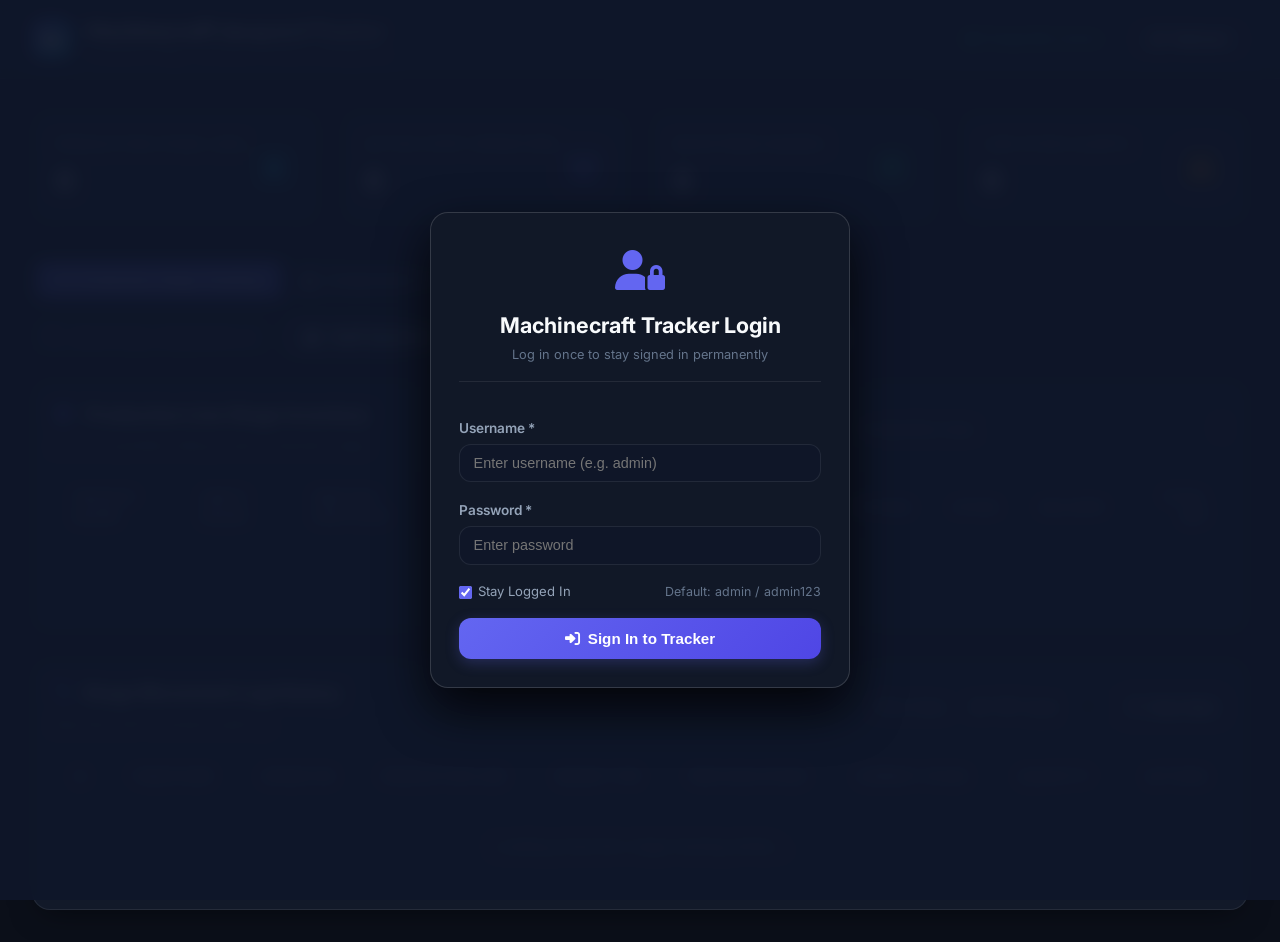
==== static/index.html @ 9a53a77b "feat: Add persistent 1-time JWT authentication system across dashboard and PWAs" ====
<!DOCTYPE html>
<html lang="en">
<head>
    <meta charset="UTF-8">
    <meta name="viewport" content="width=device-width, initial-scale=1.0">
    <title>Machinecraft Jacquard Production & Inventory Dashboard</title>
    <link rel="stylesheet" href="/static/styles.css">
    <link rel="stylesheet" href="https://cdnjs.cloudflare.com/ajax/libs/font-awesome/6.4.0/css/all.min.css">
</head>
<body>
    <div class="app-container">
        <!-- Header -->
        <header>
            <div class="header-content">
                <div class="brand">
                    <div class="brand-icon">
                        <i class="fa-solid fa-industry"></i>
                    </div>
                    <div>
                        <div class="brand-title">Machinecraft Jacquard Tracker</div>
                        <div style="font-size: 0.78rem; color: var(--text-dim);">Production Stage Tracking & Inventory Management</div>
                    </div>
                </div>


                <div class="header-actions">
                    <div class="status-indicator">
                        <span class="pulse-dot"></span>
                        <span>PostgreSQL Active</span>
                    </div>
                    <div id="user-profile-badge" style="display: none; align-items: center; gap: 0.5rem; font-size: 0.85rem; background: rgba(255,255,255,0.06); padding: 0.35rem 0.75rem; border-radius: 8px; border: 1px solid rgba(255,255,255,0.1);">
                        <i class="fa-solid fa-circle-user" style="color: var(--primary);"></i>
                        <span id="user-display-name">Admin</span>
                        <button class="btn btn-secondary" style="padding: 0.2rem 0.5rem; font-size: 0.75rem; margin-left: 0.25rem;" onclick="app.logout()">Logout</button>
                    </div>
                    <button class="btn btn-secondary" onclick="app.refreshData()">
                        <i class="fa-solid fa-rotate"></i> Refresh
                    </button>
                </div>
            </div>
        </header>

        <!-- Main Content -->
        <main>
            <!-- Stat Cards -->
            <div class="stats-grid">
                <div class="stat-card">
                    <div class="stat-info">
                        <div class="stat-label">Production Stage Logs</div>
                        <div class="stat-value" id="stat-total-logs">0</div>
                    </div>
                    <div class="stat-icon-wrapper icon-cyan">
                        <i class="fa-solid fa-clipboard-list"></i>
                    </div>
                </div>

                <div class="stat-card">
                    <div class="stat-info">
                        <div class="stat-label">Active Staff Operators</div>
                        <div class="stat-value" id="stat-active-staff">0</div>
                    </div>
                    <div class="stat-icon-wrapper icon-blue">
                        <i class="fa-solid fa-users"></i>
                    </div>
                </div>

                <div class="stat-card">
                    <div class="stat-info">
                        <div class="stat-label">Registered Boards</div>
                        <div class="stat-value" id="stat-total-boards">0</div>
                    </div>
                    <div class="stat-icon-wrapper icon-emerald">
                        <i class="fa-solid fa-microchip"></i>
                    </div>
                </div>

                <div class="stat-card">
                    <div class="stat-info">
                        <div class="stat-label">Low Stock Alerts</div>
                        <div class="stat-value" id="stat-low-stock">0</div>
                    </div>
                    <div class="stat-icon-wrapper icon-amber">
                        <i class="fa-solid fa-triangle-exclamation"></i>
                    </div>
                </div>
            </div>

            <!-- Controls & Action Bar -->
            <div class="controls-bar">
                <div class="tabs-container">
                    <button class="tab-btn active" id="tab-stage-logs" onclick="app.switchTab('stage-logs')">
                        <i class="fa-solid fa-list-check"></i> Production Stage Tracking
                    </button>
                    <button class="tab-btn" id="tab-inventory" onclick="app.switchTab('inventory')">
                        <i class="fa-solid fa-boxes-stacked"></i> Components Inventory
                    </button>
                    <button class="tab-btn" id="tab-testing" onclick="app.switchTab('testing')">
                        <i class="fa-solid fa-vial-circle-check"></i> Testing Tracking
                    </button>
                </div>

                <div class="actions-container">
                    <div class="search-box">
                        <i class="fa-solid fa-magnifying-glass search-icon"></i>
                        <input type="text" id="search-input" placeholder="Search logs, components, or test reports..." oninput="app.handleSearch()">
                    </div>

                    <!-- Stage Tracking Actions -->
                    <div id="stage-actions" style="display: flex; gap: 0.5rem; align-items: center;">
                        <button class="btn btn-secondary" onclick="app.openModal('manage-operators-modal')">
                            <i class="fa-solid fa-user-plus"></i> Staff Operators
                        </button>

                        <button class="btn btn-secondary" onclick="app.openModal('manage-boards-modal')">
                            <i class="fa-solid fa-plus"></i> Board Products
                        </button>

                        <button class="btn btn-primary" onclick="app.openStageLogModal()">
                            <i class="fa-solid fa-play"></i> Log Stage Movement
                        </button>
                    </div>

                    <!-- Components Inventory Actions -->
                    <div id="inventory-actions" style="display: none; gap: 0.5rem; align-items: center;">
                        <button class="btn btn-primary" onclick="app.openAddComponentModal()">
                            <i class="fa-solid fa-plus"></i> Add Component
                        </button>
                    </div>

                    <!-- Testing Tracking Actions -->
                    <div id="testing-actions" style="display: none; gap: 0.5rem; align-items: center;">
                        <button class="btn btn-secondary" onclick="app.openPhysicalBoardModal()">
                            <i class="fa-solid fa-barcode"></i> Register Serial No.
                        </button>

                        <button class="btn btn-primary" onclick="app.openTestReportModal()">
                            <i class="fa-solid fa-file-signature"></i> Log Test Report
                        </button>
                    </div>
                </div>


            </div>

            <!-- View 1: Production Stage Tracking Table -->
            <section id="stage-logs-view" class="view-section active">

                <!-- Stage Inventory Matrix Card -->
                <div class="table-card" style="margin-bottom: 1.5rem; padding: 1.25rem;">
                    <div style="display: flex; justify-content: space-between; align-items: center; flex-wrap: wrap; gap: 1rem; margin-bottom: 1rem;">
                        <div>
                            <h3 style="font-family: var(--font-head); font-size: 1.15rem; font-weight: 700; color: #fff; margin-bottom: 0.25rem;">
                                <i class="fa-solid fa-layer-group" style="color: var(--primary); margin-right: 0.5rem;"></i> Production Line Stage Inventory
                            </h3>
                            <span style="font-size: 0.82rem; color: var(--text-dim);">Live unit quantities sitting at each production stage</span>
                        </div>

                        <div style="display: flex; align-items: center; gap: 0.75rem;">
                            <label for="filter_matrix_line" style="font-size: 0.88rem; font-weight: 600; color: var(--text-muted); white-space: nowrap;">Production Line:</label>
                            <select id="filter_matrix_line" class="form-control" style="min-width: 240px; padding: 0.45rem 0.85rem;" onchange="app.loadStageMatrix()">
                                <!-- Populated dynamically -->
                            </select>
                        </div>
                    </div>

                    <div class="table-wrapper" style="max-height: 400px; overflow-x: auto;">
                        <table>
                            <thead>
                                <tr id="stage-matrix-thead-row">
                                    <th>Product Board</th>
                                    <th>Empty Board</th>
                                    <th>SMD Pick and Place</th>
                                    <th>Con. Pin Soldering</th>
                                    <th>Con. Dip Soldering</th>
                                    <th>Cleaning</th>
                                    <th>Testing</th>
                                    <th>Stock</th>
                                    <th>Delivery</th>
                                    <th style="text-align: right;">Total WIP</th>
                                </tr>
                            </thead>
                            <tbody id="stage-matrix-tbody">
                                <tr><td colspan="10" style="text-align: center; padding: 1.5rem; color: var(--text-muted);">Loading stage inventory...</td></tr>
                            </tbody>
                        </table>
                    </div>
                </div>

                <div class="table-card" style="padding: 1.25rem;">
                    <div style="display: flex; justify-content: space-between; align-items: center; flex-wrap: wrap; gap: 1rem; margin-bottom: 1rem;">
                        <div>
                            <h3 style="font-family: var(--font-head); font-size: 1.15rem; font-weight: 700; color: #fff; margin-bottom: 0.25rem;">
                                <i class="fa-solid fa-clock-rotate-left" style="color: var(--primary); margin-right: 0.5rem;"></i> Stage Movement Log History
                            </h3>
                            <span style="font-size: 0.82rem; color: var(--text-dim);">Real-time shift movement audit log</span>
                        </div>

                        <!-- Date Filter Selection Controls -->
                        <div style="display: flex; align-items: center; gap: 0.5rem; flex-wrap: wrap;">
                            <label for="filter_log_date" style="font-size: 0.88rem; font-weight: 600; color: var(--text-muted); white-space: nowrap;">Filter Date:</label>
                            <input type="date" id="filter_log_date" class="form-control" style="padding: 0.4rem 0.75rem; width: auto;" onchange="app.handleDateFilterChange()">
                            <button class="btn btn-secondary" style="padding: 0.4rem 0.75rem; font-size: 0.82rem;" onclick="app.clearDateFilter()">
                                <i class="fa-solid fa-xmark"></i> Clear Date
                            </button>
                        </div>
                    </div>

                    <div class="table-wrapper">
                        <table>
                            <thead>
                                <tr>
                                    <th>ID</th>
                                    <th>Timestamp</th>
                                    <th>Operator</th>
                                    <th>Production Line</th>
                                    <th>Board Type</th>
                                    <th>Previous Stage</th>
                                    <th>Current Stage</th>
                                    <th>Quantity</th>
                                    <th style="text-align: right;">Actions</th>
                                </tr>
                            </thead>
                            <tbody id="stage-logs-tbody">
                                <tr>
                                    <td colspan="9" style="text-align: center; color: var(--text-muted); padding: 2rem;">
                                        Loading production stage tracking entries...
                                    </td>
                                </tr>
                            </tbody>
                        </table>
                    </div>
                </div>

            </section>


            <!-- View 2: Inventory Grid -->
            <section id="inventory-view" class="view-section">
                <div class="table-card">
                    <div class="table-wrapper">
                        <table>
                            <thead>
                                <tr>
                                    <th>Part Number</th>
                                    <th>Type</th>
                                    <th>Footprint</th>
                                    <th>Current Stock</th>
                                    <th>Min Threshold</th>
                                    <th>Status</th>
                                    <th>Comments</th>
                                    <th style="text-align: right;">Actions</th>
                                </tr>
                            </thead>
                            <tbody id="inventory-tbody">
                                <tr>
                                    <td colspan="8" style="text-align: center; color: var(--text-muted); padding: 2rem;">
                                        Loading component inventory...
                                    </td>
                                </tr>
                            </tbody>
                        </table>
                    </div>
                </div>
            </section>

            <!-- View 3: Testing Tracking -->
            <section id="testing-view" class="view-section">
                <!-- Physical Boards Serial Summary Card -->
                <div class="table-card" style="margin-bottom: 1.5rem; padding: 1.25rem;">
                    <div style="display: flex; justify-content: space-between; align-items: center; flex-wrap: wrap; gap: 1rem; margin-bottom: 1rem;">
                        <div>
                            <h3 style="font-family: var(--font-head); font-size: 1.15rem; font-weight: 700; color: #fff; margin-bottom: 0.25rem;">
                                <i class="fa-solid fa-microchip" style="color: var(--primary); margin-right: 0.5rem;"></i> Physical Board Serials
                            </h3>
                            <span style="font-size: 0.82rem; color: var(--text-dim);">Individual board units registered for testing</span>
                        </div>

                        <div style="display: flex; align-items: center; gap: 0.75rem;">
                            <label for="filter_board_status" style="font-size: 0.88rem; font-weight: 600; color: var(--text-muted); white-space: nowrap;">Status Filter:</label>
                            <select id="filter_board_status" class="form-control" style="min-width: 180px; padding: 0.45rem 0.85rem;" onchange="app.renderPhysicalBoards()">
                                <option value="">All Statuses</option>
                                <option value="IN_TESTING">IN_TESTING</option>
                                <option value="PASSED">PASSED</option>
                                <option value="REJECTED">REJECTED</option>
                            </select>
                        </div>
                    </div>

                    <div class="table-wrapper" style="max-height: 220px; overflow-y: auto;">
                        <table>
                            <thead>
                                <tr>
                                    <th>Serial Number</th>
                                    <th>Product Board Model</th>
                                    <th>Registration Date</th>
                                    <th>Current Status</th>
                                </tr>
                            </thead>
                            <tbody id="physical-boards-tbody">
                                <tr><td colspan="4" style="text-align: center; color: var(--text-muted); padding: 1.5rem;">Loading registered physical boards...</td></tr>
                            </tbody>
                        </table>
                    </div>
                </div>

                <!-- Unified Test Reports Table Card -->
                <div class="table-card" style="padding: 1.25rem;">
                    <div style="display: flex; justify-content: space-between; align-items: center; flex-wrap: wrap; gap: 1rem; margin-bottom: 1rem;">
                        <div>
                            <h3 style="font-family: var(--font-head); font-size: 1.15rem; font-weight: 700; color: #fff; margin-bottom: 0.25rem;">
                                <i class="fa-solid fa-file-waveform" style="color: var(--primary); margin-right: 0.5rem;"></i> Unified Test Reports Log
                            </h3>
                            <span style="font-size: 0.82rem; color: var(--text-dim);">Comprehensive QA reports with JSON test measurements</span>
                        </div>

                        <!-- Test Report Filter Controls -->
                        <div style="display: flex; align-items: center; gap: 0.5rem; flex-wrap: wrap;">
                            <label for="filter_test_type" style="font-size: 0.88rem; font-weight: 600; color: var(--text-muted); white-space: nowrap;">Test Type:</label>
                            <select id="filter_test_type" class="form-control" style="padding: 0.4rem 0.75rem; width: auto;" onchange="app.handleTestReportFilterChange()">
                                <option value="">All Test Types</option>
                                <option value="8_HOURS_ON_OFF">8 Hours On/Off Test</option>
                                <option value="SECO_BOARD_QA">Seco Board QA</option>
                                <option value="DISPLAY_UNIT_QA">Display Unit QA</option>
                            </select>

                            <label for="filter_test_status" style="font-size: 0.88rem; font-weight: 600; color: var(--text-muted); white-space: nowrap;">Outcome:</label>
                            <select id="filter_test_status" class="form-control" style="padding: 0.4rem 0.75rem; width: auto;" onchange="app.handleTestReportFilterChange()">
                                <option value="">All Outcomes</option>
                                <option value="PASS">PASS</option>
                                <option value="FAIL">FAIL</option>
                            </select>

                            <label for="filter_test_date" style="font-size: 0.88rem; font-weight: 600; color: var(--text-muted); white-space: nowrap;">Date:</label>
                            <input type="date" id="filter_test_date" class="form-control" style="padding: 0.4rem 0.75rem; width: auto;" onchange="app.handleTestReportFilterChange()">
                            
                            <button class="btn btn-secondary" style="padding: 0.4rem 0.75rem; font-size: 0.82rem;" onclick="app.clearTestReportFilters()">
                                <i class="fa-solid fa-xmark"></i> Clear
                            </button>
                        </div>
                    </div>

                    <div class="table-wrapper">
                        <table>
                            <thead>
                                <tr>
                                    <th>Report ID</th>
                                    <th>Serial Number</th>
                                    <th>Product Board</th>
                                    <th>Test Type</th>
                                    <th>Operator</th>
                                    <th>Timestamp</th>
                                    <th>Outcome</th>
                                    <th>Test Data Metrics</th>
                                    <th>Remarks</th>
                                    <th style="text-align: right;">Actions</th>
                                </tr>
                            </thead>
                            <tbody id="test-reports-tbody">
                                <tr>
                                    <td colspan="10" style="text-align: center; color: var(--text-muted); padding: 2rem;">
                                        Loading test reports...
                                    </td>
                                </tr>
                            </tbody>
                        </table>
                    </div>
                </div>
            </section>

        </main>
    </div>

    <!-- Modal 1: Log Stage Movement -->
    <div class="modal-overlay" id="stage-log-modal">
        <div class="modal">
            <div class="modal-header">
                <div class="modal-title">Log Production Stage Movement</div>
                <button class="close-btn" onclick="app.closeModal('stage-log-modal')">&times;</button>
            </div>
            <form id="stage-log-form" onsubmit="app.submitStageLog(event)">
                <div class="form-group">
                    <label class="form-label" for="log_operator_id">Operator Staff *</label>
                    <select id="log_operator_id" class="form-control" required>
                        <!-- Populated dynamically -->
                    </select>
                </div>

                <div class="form-row">
                    <div class="form-group">
                        <label class="form-label" for="log_production_line">Production Line Category *</label>
                        <select id="log_production_line" class="form-control" required onchange="app.onProductionLineChange()">
                            <!-- Populated dynamically based on registered boards -->
                        </select>
                    </div>

                    <div class="form-group">
                        <label class="form-label" for="log_board_type_id">Product Board *</label>
                        <select id="log_board_type_id" class="form-control" required>
                            <!-- Filtered dynamically by production line -->
                        </select>
                    </div>
                </div>


                <div class="form-row">
                    <div class="form-group">
                        <label class="form-label" for="log_previous_stage">Previous Stage *</label>
                        <select id="log_previous_stage" class="form-control" required>
                            <option value="Start">Start</option>
                            <option value="Empty Board">Empty Board</option>
                            <option value="SMD Pick and Place">SMD Pick and Place</option>
                            <option value="Con. Pin Soldering">Con. Pin Soldering</option>
                            <option value="Con. Dip Soldering">Con. Dip Soldering</option>
                            <option value="Cleaning">Cleaning</option>
                            <option value="Testing">Testing</option>
                            <option value="Stock">Stock</option>
                            <option value="Delivery">Delivery</option>
                        </select>
                    </div>
                    <div class="form-group">
                        <label class="form-label" for="log_current_stage">Current Stage *</label>
                        <select id="log_current_stage" class="form-control" required>
                            <option value="Start">Start</option>
                            <option value="Empty Board">Empty Board</option>
                            <option value="SMD Pick and Place" selected>SMD Pick and Place</option>
                            <option value="Con. Pin Soldering">Con. Pin Soldering</option>
                            <option value="Con. Dip Soldering">Con. Dip Soldering</option>
                            <option value="Cleaning">Cleaning</option>
                            <option value="Testing">Testing</option>
                            <option value="Stock">Stock</option>
                            <option value="Delivery">Delivery</option>
                        </select>
                    </div>
                </div>



                <div class="form-group">
                    <label class="form-label" for="log_quantity">Quantity Produced / Shift *</label>
                    <input type="number" id="log_quantity" class="form-control" min="1" value="100" required>
                </div>

                <div style="display: flex; justify-content: flex-end; gap: 0.75rem; margin-top: 1.5rem;">
                    <button type="button" class="btn btn-secondary" onclick="app.closeModal('stage-log-modal')">Cancel</button>
                    <button type="submit" class="btn btn-primary"><i class="fa-solid fa-play"></i> Log Stage Movement</button>
                </div>
            </form>
        </div>
    </div>

    <!-- Modal 2: Manage Staff Operators -->
    <div class="modal-overlay" id="manage-operators-modal">
        <div class="modal">
            <div class="modal-header">
                <div class="modal-title">Staff Operators List</div>
                <button class="close-btn" onclick="app.closeModal('manage-operators-modal')">&times;</button>
            </div>
            <form onsubmit="app.addOperator(event)" style="margin-bottom: 1.25rem;">
                <div class="form-row">
                    <input type="text" id="new_operator_name" class="form-control" placeholder="New operator name e.g. DilliBabu" required>
                    <button type="submit" class="btn btn-primary"><i class="fa-solid fa-plus"></i> Add Staff</button>
                </div>
            </form>
            <div class="table-wrapper" style="max-height: 250px; overflow-y: auto;">
                <table>
                    <thead>
                        <tr><th>Name</th><th>Email</th><th>Status</th></tr>
                    </thead>
                    <tbody id="operators-list-tbody"></tbody>
                </table>
            </div>
        </div>
    </div>

    <!-- Modal 3: Manage Boards -->
    <div class="modal-overlay" id="manage-boards-modal">
        <div class="modal">
            <div class="modal-header">
                <div class="modal-title">Product Boards List</div>
                <button class="close-btn" onclick="app.closeModal('manage-boards-modal')">&times;</button>
            </div>
            <form onsubmit="app.addBoard(event)" style="margin-bottom: 1.25rem;">
                <div class="form-row">
                    <input type="text" id="new_board_name" class="form-control" placeholder="Board name e.g. MNT CLCard Even 🟢" required>
                    <input type="text" id="new_board_category" class="form-control" placeholder="Line Category e.g. 35">
                    <button type="submit" class="btn btn-primary"><i class="fa-solid fa-plus"></i> Add Board</button>
                </div>
            </form>
            <div class="table-wrapper" style="max-height: 250px; overflow-y: auto;">
                <table>
                    <thead>
                        <tr><th>Board Name</th><th>Line Category</th></tr>
                    </thead>
                    <tbody id="boards-list-tbody"></tbody>
                </table>
            </div>
        </div>
    </div>

    <!-- Modal 4: Add Component -->
    <div class="modal-overlay" id="add-component-modal">
        <div class="modal">
            <div class="modal-header">
                <div class="modal-title" id="modal-component-title">Add New Component</div>
                <button class="close-btn" onclick="app.closeModal('add-component-modal')">&times;</button>
            </div>
            <form id="component-form" onsubmit="app.saveComponent(event)">
                <div class="form-group">
                    <label class="form-label" for="part_number">Part Number *</label>
                    <input type="text" id="part_number" class="form-control" required placeholder="e.g. RES-10K-0805">
                </div>

                <div class="form-row">
                    <div class="form-group">
                        <label class="form-label" for="type">Type</label>
                        <input type="text" id="type" class="form-control" placeholder="e.g. Resistor, IC">
                    </div>
                    <div class="form-group">
                        <label class="form-label" for="footprint">Footprint</label>
                        <input type="text" id="footprint" class="form-control" placeholder="e.g. 0805, QFN32">
                    </div>
                </div>

                <div class="form-row">
                    <div class="form-group">
                        <label class="form-label" for="current_stock">Initial Stock *</label>
                        <input type="number" id="current_stock" class="form-control" min="0" value="0" required>
                    </div>
                    <div class="form-group">
                        <label class="form-label" for="minimum_threshold">Minimum Threshold *</label>
                        <input type="number" id="minimum_threshold" class="form-control" min="0" value="10" required>
                    </div>
                </div>

                <div class="form-group">
                    <label class="form-label" for="comments">Comments</label>
                    <textarea id="comments" class="form-control" rows="3" placeholder="Optional notes"></textarea>
                </div>

                <div style="display: flex; justify-content: flex-end; gap: 0.75rem; margin-top: 1.5rem;">
                    <button type="button" class="btn btn-secondary" onclick="app.closeModal('add-component-modal')">Cancel</button>
                    <button type="submit" class="btn btn-primary">Save Component</button>
                </div>
            </form>
        </div>
    </div>

    <!-- Modal 5: Register Physical Board -->
    <div class="modal-overlay" id="physical-board-modal">
        <div class="modal">
            <div class="modal-header">
                <div class="modal-title">Register Physical Board Serial</div>
                <button class="close-btn" onclick="app.closeModal('physical-board-modal')">&times;</button>
            </div>
            <form id="physical-board-form" onsubmit="app.submitPhysicalBoard(event)">
                <div class="form-group">
                    <label class="form-label" for="phys_serial_number">Board Serial Number *</label>
                    <input type="text" id="phys_serial_number" class="form-control" required placeholder="e.g. SN-JAC-2026-001">
                </div>

                <div class="form-group">
                    <label class="form-label" for="phys_product_id">Product Board Model *</label>
                    <select id="phys_product_id" class="form-control" required>
                        <!-- Populated dynamically -->
                    </select>
                </div>

                <div class="form-group">
                    <label class="form-label" for="phys_current_status">Initial Status *</label>
                    <select id="phys_current_status" class="form-control" required>
                        <option value="IN_TESTING" selected>IN_TESTING</option>
                        <option value="PASSED">PASSED</option>
                        <option value="REJECTED">REJECTED</option>
                    </select>
                </div>

                <div style="display: flex; justify-content: flex-end; gap: 0.75rem; margin-top: 1.5rem;">
                    <button type="button" class="btn btn-secondary" onclick="app.closeModal('physical-board-modal')">Cancel</button>
                    <button type="submit" class="btn btn-primary"><i class="fa-solid fa-plus"></i> Register Serial</button>
                </div>
            </form>
        </div>
    </div>

    <!-- Modal 6: Log Test Report -->
    <div class="modal-overlay" id="test-report-modal">
        <div class="modal" style="max-width: 650px;">
            <div class="modal-header">
                <div class="modal-title">Log Test Report (JSON Metrics)</div>
                <button class="close-btn" onclick="app.closeModal('test-report-modal')">&times;</button>
            </div>
            <form id="test-report-form" onsubmit="app.submitTestReport(event)">
                <div class="form-row">
                    <div class="form-group">
                        <label class="form-label" for="report_production_line">Production Line *</label>
                        <select id="report_production_line" class="form-control" required onchange="app.onReportProductionLineChange()">
                            <!-- Populated dynamically -->
                        </select>
                    </div>

                    <div class="form-group">
                        <label class="form-label" for="report_product_id">Product Board Model *</label>
                        <select id="report_product_id" class="form-control" required>
                            <!-- Populated dynamically based on production line -->
                        </select>
                    </div>
                </div>

                <div class="form-row">
                    <div class="form-group">
                        <label class="form-label" for="report_board_serial">Board Serial Number *</label>
                        <input type="text" id="report_board_serial" class="form-control" required placeholder="e.g. SN-JAC-2026-002">
                    </div>

                    <div class="form-group">
                        <label class="form-label" for="report_operator_id">Operator Staff *</label>
                        <select id="report_operator_id" class="form-control" required>
                            <!-- Populated dynamically -->
                        </select>
                    </div>
                </div>


                <div class="form-row">
                    <div class="form-group">
                        <label class="form-label" for="report_test_type">Test Type *</label>
                        <select id="report_test_type" class="form-control" required onchange="app.onTestTypeTemplateChange()">
                            <option value="8_HOURS_ON_OFF">8 Hours On/Off Test</option>
                            <option value="SECO_BOARD_QA">Seco Board QA Test</option>
                            <option value="DISPLAY_UNIT_QA">Display Unit QA Test</option>
                            <option value="CUSTOM_QA">Custom QA Test</option>
                        </select>
                    </div>

                    <div class="form-group">
                        <label class="form-label" for="report_overall_status">Overall Outcome *</label>
                        <select id="report_overall_status" class="form-control" required>
                            <option value="PASS" selected>PASS 🟢</option>
                            <option value="FAIL">FAIL 🔴</option>
                        </select>
                    </div>
                </div>

                <div class="form-group">
                    <div style="display: flex; justify-content: space-between; align-items: center; margin-bottom: 0.35rem;">
                        <label class="form-label" for="report_test_data" style="margin-bottom: 0;">Test Data Metrics (JSON Format) *</label>
                        <button type="button" class="btn btn-secondary" style="padding: 0.2rem 0.5rem; font-size: 0.75rem;" onclick="app.loadTestTemplate()">
                            Load Template JSON
                        </button>
                    </div>
                    <textarea id="report_test_data" class="form-control" rows="6" style="font-family: monospace; font-size: 0.85rem;" required></textarea>
                </div>

                <div class="form-group">
                    <label class="form-label" for="report_remarks">Remarks / Technical Observations</label>
                    <textarea id="report_remarks" class="form-control" rows="2" placeholder="Optional notes..."></textarea>
                </div>

                <div style="display: flex; justify-content: flex-end; gap: 0.75rem; margin-top: 1.5rem;">
                    <button type="button" class="btn btn-secondary" onclick="app.closeModal('test-report-modal')">Cancel</button>
                    <button type="submit" class="btn btn-primary"><i class="fa-solid fa-file-signature"></i> Save Test Report</button>
                </div>
            </form>
        </div>
    </div>

    <!-- Modal 7: View JSON Test Data Detail -->
    <div class="modal-overlay" id="view-json-modal">
        <div class="modal" style="max-width: 550px;">
            <div class="modal-header">
                <div class="modal-title" id="json-modal-title">Test Data JSON Metrics</div>
                <button class="close-btn" onclick="app.closeModal('view-json-modal')">&times;</button>
            </div>
            <pre id="json-modal-content" style="background: rgba(15, 23, 42, 0.8); color: #38bdf8; padding: 1rem; border-radius: 8px; font-family: monospace; overflow-x: auto; max-height: 350px; border: 1px solid rgba(255,255,255,0.1);"></pre>
            <div style="display: flex; justify-content: flex-end; margin-top: 1rem;">
                <button type="button" class="btn btn-secondary" onclick="app.closeModal('view-json-modal')">Close</button>
            </div>
        </div>
    </div>

    <!-- Modal 8: Persistent 1-Time Login Modal -->
    <div class="modal-overlay" id="auth-login-modal" style="background: rgba(15, 23, 42, 0.95); backdrop-filter: blur(8px);">
        <div class="modal" style="max-width: 420px; border: 1px solid rgba(255, 255, 255, 0.15); box-shadow: 0 20px 50px rgba(0,0,0,0.8);">
            <div class="modal-header" style="justify-content: center; text-align: center; border-bottom: 1px solid rgba(255,255,255,0.08); padding-bottom: 1rem;">
                <div>
                    <div style="font-size: 2.5rem; color: var(--primary); margin-bottom: 0.5rem;"><i class="fa-solid fa-user-lock"></i></div>
                    <div class="modal-title" style="font-size: 1.35rem; font-weight: 700;">Machinecraft Tracker Login</div>
                    <div style="font-size: 0.8rem; color: var(--text-dim); margin-top: 0.25rem;">Log in once to stay signed in permanently</div>
                </div>
            </div>
            <form id="auth-login-form" onsubmit="app.handleLogin(event)" style="padding-top: 1rem;">
                <div class="form-group">
                    <label class="form-label" for="login_username">Username *</label>
                    <input type="text" id="login_username" class="form-control" required placeholder="Enter username (e.g. admin)">
                </div>

                <div class="form-group">
                    <label class="form-label" for="login_password">Password *</label>
                    <input type="password" id="login_password" class="form-control" required placeholder="Enter password">
                </div>

                <div style="display: flex; align-items: center; justify-content: space-between; margin-bottom: 1rem; font-size: 0.82rem; color: var(--text-muted);">
                    <label style="display: flex; align-items: center; gap: 0.4rem; cursor: pointer;">
                        <input type="checkbox" id="login_remember" checked style="accent-color: var(--primary);"> Stay Logged In
                    </label>
                    <span style="font-size: 0.78rem; color: var(--text-dim);">Default: admin / admin123</span>
                </div>

                <button type="submit" class="btn btn-primary" style="width: 100%; padding: 0.75rem; font-weight: 600; font-size: 0.95rem; justify-content: center;">
                    <i class="fa-solid fa-right-to-bracket"></i> Sign In to Tracker
                </button>
            </form>
        </div>
    </div>

    <div class="toast-container" id="toast-container"></div>
    <script src="/static/app.js"></script>
</body>
</html>
---- static/styles.css ----
@import url('https://fonts.googleapis.com/css2?family=Inter:wght@300;400;500;600;700&family=Outfit:wght@400;500;600;700;800&display=swap');

:root {
    --bg-main: #0b0f19;
    --bg-card: rgba(22, 30, 49, 0.7);
    --bg-card-hover: rgba(30, 41, 64, 0.85);
    --border-card: rgba(255, 255, 255, 0.08);
    --border-hover: rgba(99, 102, 241, 0.4);
    
    --text-main: #f8fafc;
    --text-muted: #94a3b8;
    --text-dim: #64748b;
    
    --primary: #6366f1;
    --primary-hover: #4f46e5;
    --primary-glow: rgba(99, 102, 241, 0.25);
    
    --success: #10b981;
    --success-bg: rgba(16, 185, 129, 0.12);
    
    --warning: #f59e0b;
    --warning-bg: rgba(245, 158, 11, 0.12);
    
    --danger: #ef4444;
    --danger-bg: rgba(239, 68, 68, 0.12);
    
    --accent-cyan: #06b6d4;
    --radius-sm: 8px;
    --radius-md: 12px;
    --radius-lg: 18px;
    --shadow-soft: 0 10px 30px -10px rgba(0, 0, 0, 0.5);
    --transition: all 0.25s cubic-bezier(0.4, 0, 0.2, 1);
}

* {
    margin: 0;
    padding: 0;
    box-sizing: border-box;
}

body {
    font-family: 'Inter', sans-serif;
    background-color: var(--bg-main);
    color: var(--text-main);
    min-height: 100vh;
    overflow-x: hidden;
    line-height: 1.5;
}

h1, h2, h3, h4, .brand-title {
    font-family: 'Outfit', sans-serif;
}

/* Scrollbar */
::-webkit-scrollbar {
    width: 8px;
    height: 8px;
}
::-webkit-scrollbar-track {
    background: rgba(15, 23, 42, 0.6);
}
::-webkit-scrollbar-thumb {
    background: rgba(255, 255, 255, 0.15);
    border-radius: 4px;
}
::-webkit-scrollbar-thumb:hover {
    background: rgba(255, 255, 255, 0.3);
}

/* Layout */
.app-container {
    display: flex;
    flex-direction: column;
    min-height: 100vh;
}

header {
    background: rgba(15, 23, 42, 0.8);
    backdrop-filter: blur(16px);
    -webkit-backdrop-filter: blur(16px);
    border-bottom: 1px solid var(--border-card);
    position: sticky;
    top: 0;
    z-index: 100;
    padding: 0.85rem 2rem;
}

.header-content {
    max-width: 1400px;
    margin: 0 auto;
    display: flex;
    align-items: center;
    justify-content: space-between;
}

.brand {
    display: flex;
    align-items: center;
    gap: 0.85rem;
}

.brand-icon {
    width: 40px;
    height: 40px;
    background: linear-gradient(135deg, var(--primary), var(--accent-cyan));
    border-radius: var(--radius-md);
    display: flex;
    align-items: center;
    justify-content: center;
    color: #fff;
    font-size: 1.25rem;
    box-shadow: 0 0 20px var(--primary-glow);
}

.brand-title {
    font-size: 1.35rem;
    font-weight: 700;
    letter-spacing: -0.5px;
    background: linear-gradient(135deg, #ffffff 40%, var(--text-muted));
    -webkit-background-clip: text;
    -webkit-text-fill-color: transparent;
}

.header-actions {
    display: flex;
    align-items: center;
    gap: 1rem;
}

.status-indicator {
    display: flex;
    align-items: center;
    gap: 0.5rem;
    background: rgba(16, 185, 129, 0.08);
    border: 1px solid rgba(16, 185, 129, 0.2);
    padding: 0.35rem 0.85rem;
    border-radius: 50px;
    font-size: 0.82rem;
    color: var(--success);
    font-weight: 500;
}

.pulse-dot {
    width: 8px;
    height: 8px;
    background-color: var(--success);
    border-radius: 50%;
    box-shadow: 0 0 8px var(--success);
    animation: pulse 2s infinite;
}

@keyframes pulse {
    0% { transform: scale(0.95); box-shadow: 0 0 0 0 rgba(16, 185, 129, 0.7); }
    70% { transform: scale(1); box-shadow: 0 0 0 8px rgba(16, 185, 129, 0); }
    100% { transform: scale(0.95); box-shadow: 0 0 0 0 rgba(16, 185, 129, 0); }
}

/* Main Content */
main {
    max-width: 1400px;
    width: 100%;
    margin: 0 auto;
    padding: 2rem;
    flex: 1;
}

/* Stat Cards Grid */
.stats-grid {
    display: grid;
    grid-template-columns: repeat(auto-fit, minmax(240px, 1fr));
    gap: 1.25rem;
    margin-bottom: 2rem;
}

.stat-card {
    background: var(--bg-card);
    border: 1px solid var(--border-card);
    backdrop-filter: blur(12px);
    border-radius: var(--radius-lg);
    padding: 1.35rem;
    display: flex;
    align-items: center;
    justify-content: space-between;
    transition: var(--transition);
    box-shadow: var(--shadow-soft);
}

.stat-card:hover {
    transform: translateY(-3px);
    border-color: var(--border-hover);
}

.stat-info .stat-label {
    font-size: 0.85rem;
    color: var(--text-muted);
    font-weight: 500;
    text-transform: uppercase;
    letter-spacing: 0.5px;
    margin-bottom: 0.25rem;
}

.stat-info .stat-value {
    font-size: 1.85rem;
    font-weight: 700;
    font-family: 'Outfit', sans-serif;
    color: var(--text-main);
}

.stat-icon-wrapper {
    width: 48px;
    height: 48px;
    border-radius: var(--radius-md);
    display: flex;
    align-items: center;
    justify-content: center;
    font-size: 1.35rem;
}

.icon-blue { background: rgba(99, 102, 241, 0.15); color: var(--primary); }
.icon-amber { background: rgba(245, 158, 11, 0.15); color: var(--warning); }
.icon-emerald { background: rgba(16, 185, 129, 0.15); color: var(--success); }
.icon-cyan { background: rgba(6, 182, 212, 0.15); color: var(--accent-cyan); }

/* Navigation Tabs & Controls */
.controls-bar {
    display: flex;
    flex-wrap: wrap;
    align-items: center;
    justify-content: space-between;
    gap: 1rem;
    margin-bottom: 1.5rem;
}

.tabs-container {
    display: flex;
    background: rgba(15, 23, 42, 0.6);
    border: 1px solid var(--border-card);
    padding: 4px;
    border-radius: var(--radius-md);
}

.tab-btn {
    padding: 0.6rem 1.25rem;
    border: none;
    background: transparent;
    color: var(--text-muted);
    font-weight: 600;
    font-size: 0.9rem;
    border-radius: var(--radius-sm);
    cursor: pointer;
    transition: var(--transition);
    display: flex;
    align-items: center;
    gap: 0.5rem;
}

.tab-btn:hover {
    color: var(--text-main);
}

.tab-btn.active {
    background: var(--primary);
    color: #ffffff;
    box-shadow: 0 4px 12px var(--primary-glow);
}

.actions-container {
    display: flex;
    align-items: center;
    gap: 0.75rem;
    flex-wrap: wrap;
}

.search-box {
    position: relative;
    min-width: 240px;
}

.search-box input {
    width: 100%;
    background: rgba(15, 23, 42, 0.7);
    border: 1px solid var(--border-card);
    padding: 0.6rem 1rem 0.6rem 2.4rem;
    border-radius: var(--radius-md);
    color: var(--text-main);
    font-size: 0.9rem;
    outline: none;
    transition: var(--transition);
}

.search-box input:focus {
    border-color: var(--primary);
    box-shadow: 0 0 0 3px var(--primary-glow);
}

.search-icon {
    position: absolute;
    left: 0.85rem;
    top: 50%;
    transform: translateY(-50%);
    color: var(--text-dim);
    font-size: 0.9rem;
}

.btn {
    padding: 0.6rem 1.25rem;
    border-radius: var(--radius-md);
    font-weight: 600;
    font-size: 0.9rem;
    border: none;
    cursor: pointer;
    display: inline-flex;
    align-items: center;
    gap: 0.5rem;
    transition: var(--transition);
    text-decoration: none;
}

.btn-primary {
    background: linear-gradient(135deg, var(--primary), var(--primary-hover));
    color: #fff;
    box-shadow: 0 4px 14px var(--primary-glow);
}

.btn-primary:hover {
    transform: translateY(-1px);
    box-shadow: 0 6px 20px rgba(99, 102, 241, 0.4);
}

.btn-secondary {
    background: rgba(30, 41, 59, 0.8);
    color: var(--text-main);
    border: 1px solid var(--border-card);
}

.btn-secondary:hover {
    background: rgba(51, 65, 85, 0.8);
    border-color: rgba(255, 255, 255, 0.2);
}

.btn-warning {
    background: linear-gradient(135deg, #f59e0b, #d97706);
    color: #fff;
}

/* Views Section */
.view-section {
    display: none;
}

.view-section.active {
    display: block;
    animation: fadeIn 0.3s ease-out;
}

@keyframes fadeIn {
    from { opacity: 0; transform: translateY(6px); }
    to { opacity: 1; transform: translateY(0); }
}

/* Table Container */
.table-card {
    background: var(--bg-card);
    border: 1px solid var(--border-card);
    backdrop-filter: blur(12px);
    border-radius: var(--radius-lg);
    overflow: hidden;
    box-shadow: var(--shadow-soft);
}

.table-wrapper {
    overflow-x: auto;
}

table {
    width: 100%;
    border-collapse: collapse;
    text-align: left;
}

th {
    background: rgba(15, 23, 42, 0.6);
    padding: 1rem 1.25rem;
    font-size: 0.8rem;
    font-weight: 700;
    text-transform: uppercase;
    letter-spacing: 0.5px;
    color: var(--text-muted);
    border-bottom: 1px solid var(--border-card);
}

td {
    padding: 1rem 1.25rem;
    font-size: 0.9rem;
    border-bottom: 1px solid var(--border-card);
    color: var(--text-main);
}

tr:last-child td {
    border-bottom: none;
}

tr:hover td {
    background: var(--bg-card-hover);
}

.part-number-cell {
    font-family: 'Outfit', monospace;
    font-weight: 600;
    color: #ffffff;
    letter-spacing: 0.3px;
}

/* Badges */
.badge {
    padding: 0.25rem 0.65rem;
    border-radius: 50px;
    font-size: 0.75rem;
    font-weight: 600;
    display: inline-flex;
    align-items: center;
    gap: 0.35rem;
}

.badge-success {
    background: var(--success-bg);
    color: var(--success);
    border: 1px solid rgba(16, 185, 129, 0.3);
}

.badge-danger {
    background: var(--danger-bg);
    color: var(--danger);
    border: 1px solid rgba(239, 68, 68, 0.3);
}

.badge-info {
    background: rgba(6, 182, 212, 0.12);
    color: var(--accent-cyan);
    border: 1px solid rgba(6, 182, 212, 0.3);
}

/* Timeline View */
.timeline-container {
    display: flex;
    flex-direction: column;
    gap: 1rem;
    position: relative;
    padding-left: 1.5rem;
}

.timeline-container::before {
    content: '';
    position: absolute;
    left: 7px;
    top: 10px;
    bottom: 10px;
    width: 2px;
    background: var(--border-card);
}

.timeline-item {
    position: relative;
    background: var(--bg-card);
    border: 1px solid var(--border-card);
    border-radius: var(--radius-lg);
    padding: 1.25rem;
    transition: var(--transition);
}

.timeline-item:hover {
    border-color: var(--border-hover);
    transform: translateX(4px);
}

.timeline-dot {
    position: absolute;
    left: -1.85rem;
    top: 1.4rem;
    width: 14px;
    height: 14px;
    border-radius: 50%;
    background: var(--primary);
    border: 3px solid var(--bg-main);
    box-shadow: 0 0 10px var(--primary);
}

.timeline-header {
    display: flex;
    align-items: center;
    justify-content: space-between;
    margin-bottom: 0.75rem;
}

.timeline-title {
    font-size: 1.1rem;
    font-weight: 700;
    color: var(--text-main);
}

.timeline-meta {
    font-size: 0.82rem;
    color: var(--text-dim);
}

.timeline-items-used {
    display: flex;
    flex-wrap: wrap;
    gap: 0.5rem;
    margin-top: 0.75rem;
}

.item-chip {
    background: rgba(15, 23, 42, 0.6);
    border: 1px solid var(--border-card);
    padding: 0.35rem 0.75rem;
    border-radius: var(--radius-sm);
    font-size: 0.8rem;
    color: var(--text-muted);
}

.item-chip strong {
    color: var(--text-main);
}

/* Modals */
.modal-overlay {
    position: fixed;
    top: 0;
    left: 0;
    width: 100vw;
    height: 100vh;
    background: rgba(0, 0, 0, 0.75);
    backdrop-filter: blur(8px);
    display: flex;
    align-items: center;
    justify-content: center;
    z-index: 1000;
    opacity: 0;
    pointer-events: none;
    transition: opacity 0.25s ease;
}

.modal-overlay.active {
    opacity: 1;
    pointer-events: auto;
}

.modal {
    background: #111827;
    border: 1px solid var(--border-card);
    border-radius: var(--radius-lg);
    width: 90%;
    max-width: 560px;
    max-height: 90vh;
    overflow-y: auto;
    padding: 1.75rem;
    box-shadow: 0 20px 50px rgba(0,0,0,0.8);
    transform: scale(0.95);
    transition: transform 0.25s cubic-bezier(0.4, 0, 0.2, 1);
}

.modal-overlay.active .modal {
    transform: scale(1);
}

.modal-header {
    display: flex;
    align-items: center;
    justify-content: space-between;
    margin-bottom: 1.25rem;
    padding-bottom: 0.75rem;
    border-bottom: 1px solid var(--border-card);
}

.modal-title {
    font-size: 1.25rem;
    font-weight: 700;
}

.close-btn {
    background: transparent;
    border: none;
    color: var(--text-muted);
    font-size: 1.25rem;
    cursor: pointer;
}

.close-btn:hover {
    color: var(--text-main);
}

.form-group {
    margin-bottom: 1.1rem;
}

.form-label {
    display: block;
    font-size: 0.85rem;
    font-weight: 600;
    color: var(--text-muted);
    margin-bottom: 0.35rem;
}

.form-control {
    width: 100%;
    background: rgba(15, 23, 42, 0.8);
    border: 1px solid var(--border-card);
    padding: 0.65rem 0.85rem;
    border-radius: var(--radius-md);
    color: var(--text-main);
    font-size: 0.9rem;
    outline: none;
    transition: var(--transition);
}

.form-control:focus {
    border-color: var(--primary);
    box-shadow: 0 0 0 3px var(--primary-glow);
}

.form-row {
    display: grid;
    grid-template-columns: 1fr 1fr;
    gap: 1rem;
}

/* Production Item Rows */
.prod-items-header {
    display: flex;
    align-items: center;
    justify-content: space-between;
    margin-top: 1rem;
    margin-bottom: 0.5rem;
}

.prod-item-row {
    display: grid;
    grid-template-columns: 2fr 1fr 40px;
    gap: 0.5rem;
    margin-bottom: 0.5rem;
    align-items: center;
}

.btn-remove-row {
    background: rgba(239, 68, 68, 0.15);
    color: var(--danger);
    border: 1px solid rgba(239, 68, 68, 0.3);
    border-radius: var(--radius-sm);
    height: 38px;
    cursor: pointer;
}

.btn-remove-row:hover {
    background: var(--danger);
    color: #fff;
}

/* Toast Notifications */
.toast-container {
    position: fixed;
    bottom: 2rem;
    right: 2rem;
    display: flex;
    flex-direction: column;
    gap: 0.75rem;
    z-index: 2000;
}

.toast {
    background: #1f2937;
    border: 1px solid var(--border-card);
    padding: 0.85rem 1.25rem;
    border-radius: var(--radius-md);
    box-shadow: var(--shadow-soft);
    display: flex;
    align-items: center;
    gap: 0.75rem;
    font-size: 0.9rem;
    animation: slideInRight 0.3s ease-out;
}

@keyframes slideInRight {
    from { opacity: 0; transform: translateX(50px); }
    to { opacity: 1; transform: translateX(0); }
}

.toast-success { border-left: 4px solid var(--success); }
.toast-error { border-left: 4px solid var(--danger); }
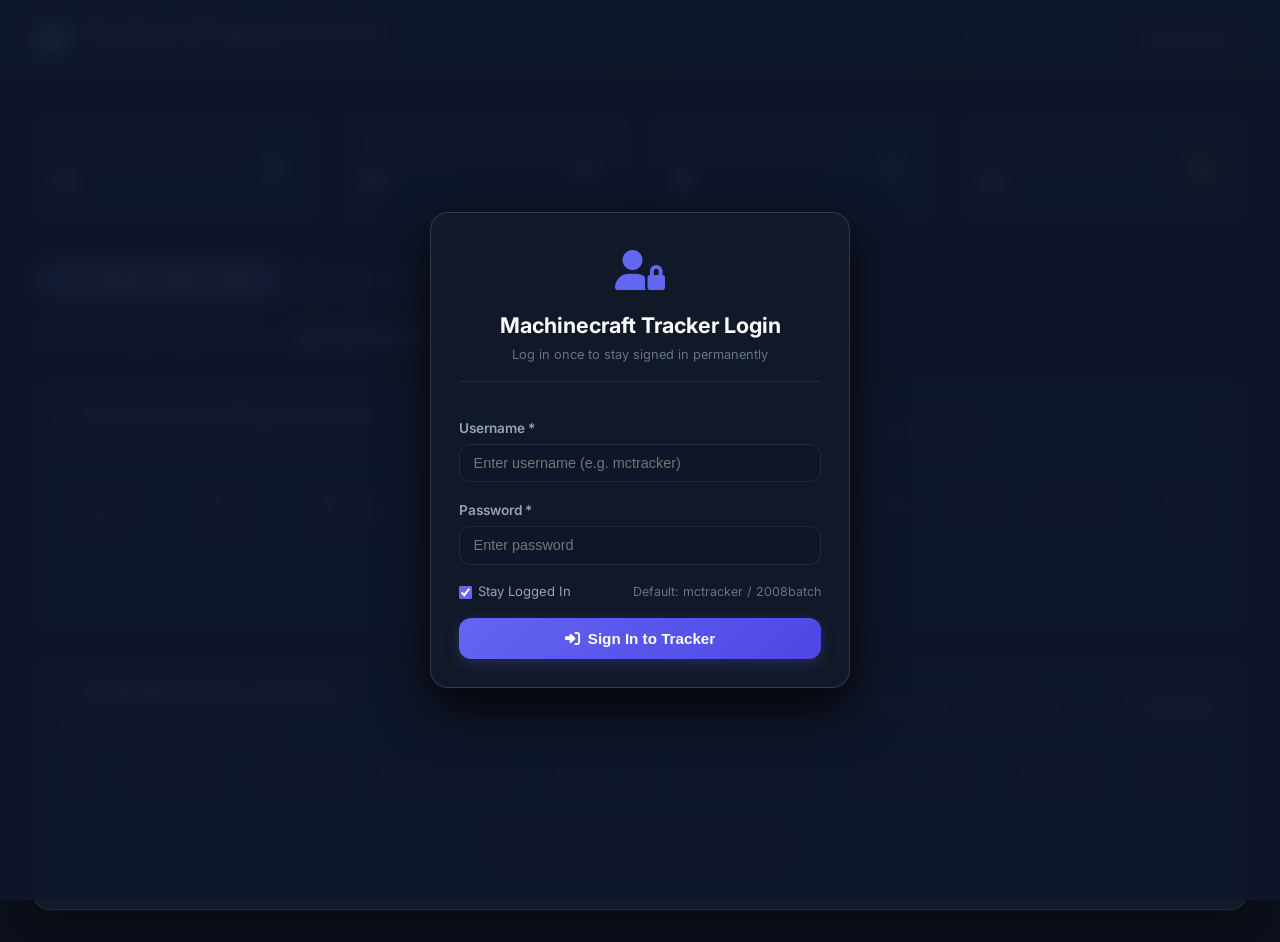
==== commit 3c1f3c1c: "feat: persistent 1-time login, credentials update to mctracker/2008batch, user management UI" ====
--- a/static/index.html
+++ b/static/index.html
@@ -109,6 +109,10 @@
                     <div id="stage-actions" style="display: flex; gap: 0.5rem; align-items: center;">
                         <button class="btn btn-secondary" onclick="app.openModal('manage-operators-modal')">
                             <i class="fa-solid fa-user-plus"></i> Staff Operators
+                        </button>
+
+                        <button class="btn btn-secondary" id="btn-manage-users" style="display: none;" onclick="app.openModal('manage-users-modal')">
+                            <i class="fa-solid fa-users-gear"></i> User Accounts
                         </button>
 
                         <button class="btn btn-secondary" onclick="app.openModal('manage-boards-modal')">
@@ -691,7 +695,7 @@
             <form id="auth-login-form" onsubmit="app.handleLogin(event)" style="padding-top: 1rem;">
                 <div class="form-group">
                     <label class="form-label" for="login_username">Username *</label>
-                    <input type="text" id="login_username" class="form-control" required placeholder="Enter username (e.g. admin)">
+                    <input type="text" id="login_username" class="form-control" required placeholder="Enter username (e.g. mctracker)">
                 </div>
 
                 <div class="form-group">
@@ -703,7 +707,7 @@
                     <label style="display: flex; align-items: center; gap: 0.4rem; cursor: pointer;">
                         <input type="checkbox" id="login_remember" checked style="accent-color: var(--primary);"> Stay Logged In
                     </label>
-                    <span style="font-size: 0.78rem; color: var(--text-dim);">Default: admin / admin123</span>
+                    <span style="font-size: 0.78rem; color: var(--text-dim);">Default: mctracker / 2008batch</span>
                 </div>
 
                 <button type="submit" class="btn btn-primary" style="width: 100%; padding: 0.75rem; font-weight: 600; font-size: 0.95rem; justify-content: center;">
@@ -713,6 +717,68 @@
         </div>
     </div>
 
+    <!-- Modal 9: Manage User Accounts (Admin Only) -->
+    <div class="modal-overlay" id="manage-users-modal">
+        <div class="modal" style="max-width: 620px;">
+            <div class="modal-header">
+                <div class="modal-title"><i class="fa-solid fa-users-gear" style="color: var(--primary);"></i> User Account Management</div>
+                <button class="close-btn" onclick="app.closeModal('manage-users-modal')">&times;</button>
+            </div>
+            
+            <form onsubmit="app.addUser(event)" style="margin-bottom: 1.5rem; background: rgba(15,23,42,0.6); padding: 1rem; border-radius: 8px; border: 1px solid rgba(255,255,255,0.08);">
+                <div style="font-weight: 600; margin-bottom: 0.75rem; color: var(--text-main); font-size: 0.95rem;">Add New User Account</div>
+                <div class="form-row">
+                    <div class="form-group">
+                        <label class="form-label" for="new_user_username">Username *</label>
+                        <input type="text" id="new_user_username" class="form-control" required placeholder="e.g. operator1">
+                    </div>
+                    <div class="form-group">
+                        <label class="form-label" for="new_user_password">Password *</label>
+                        <input type="password" id="new_user_password" class="form-control" required placeholder="New account password">
+                    </div>
+                </div>
+                <div class="form-row">
+                    <div class="form-group">
+                        <label class="form-label" for="new_user_role">Role *</label>
+                        <select id="new_user_role" class="form-control">
+                            <option value="operator">Operator (Shop Floor)</option>
+                            <option value="tester">QA Tester (Testing Room)</option>
+                            <option value="admin">Administrator</option>
+                        </select>
+                    </div>
+                    <div class="form-group">
+                        <label class="form-label" for="new_user_email">Email (Optional)</label>
+                        <input type="email" id="new_user_email" class="form-control" placeholder="user@machinecraft.com">
+                    </div>
+                </div>
+                <button type="submit" class="btn btn-primary" style="width: 100%; justify-content: center; margin-top: 0.25rem;">
+                    <i class="fa-solid fa-user-plus"></i> Create User Account
+                </button>
+            </form>
+
+            <div style="font-weight: 600; margin-bottom: 0.5rem; color: var(--text-main); font-size: 0.95rem;">Registered Staff User Accounts</div>
+            <div class="table-wrapper" style="max-height: 200px; overflow-y: auto;">
+                <table>
+                    <thead>
+                        <tr>
+                            <th>Username</th>
+                            <th>Role</th>
+                            <th>Email</th>
+                            <th>Created Date</th>
+                        </tr>
+                    </thead>
+                    <tbody id="users-list-tbody">
+                        <tr><td colspan="4" style="text-align: center; color: var(--text-muted);">Loading user accounts...</td></tr>
+                    </tbody>
+                </table>
+            </div>
+            
+            <div style="display: flex; justify-content: flex-end; margin-top: 1.25rem;">
+                <button type="button" class="btn btn-secondary" onclick="app.closeModal('manage-users-modal')">Close</button>
+            </div>
+        </div>
+    </div>
+
     <div class="toast-container" id="toast-container"></div>
     <script src="/static/app.js"></script>
 </body>
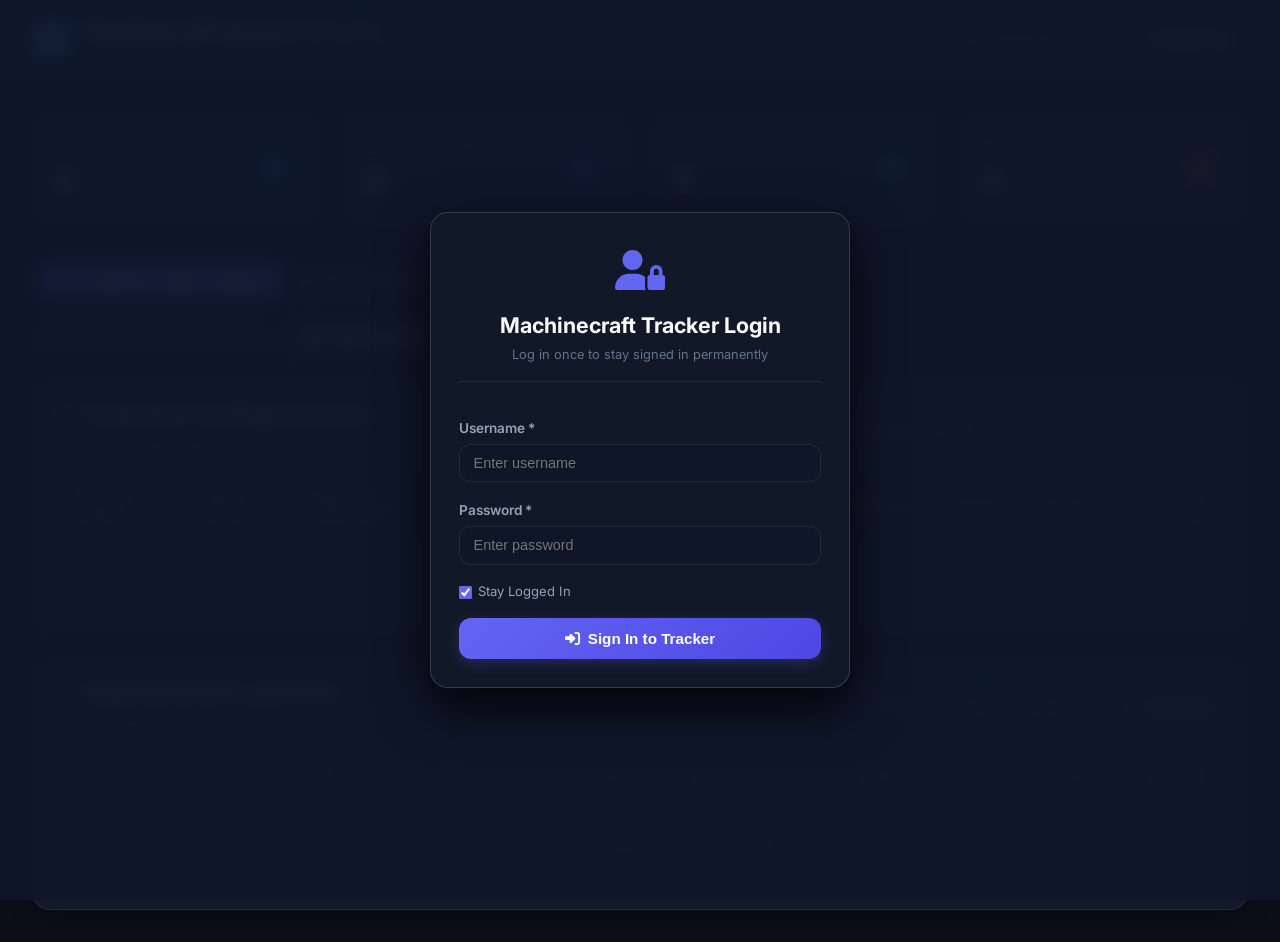
==== commit d12ef650: "fix(ui): remove default username and password hints from all login forms" ====
--- a/static/index.html
+++ b/static/index.html
@@ -695,7 +695,7 @@
             <form id="auth-login-form" onsubmit="app.handleLogin(event)" style="padding-top: 1rem;">
                 <div class="form-group">
                     <label class="form-label" for="login_username">Username *</label>
-                    <input type="text" id="login_username" class="form-control" required placeholder="Enter username (e.g. mctracker)">
+                    <input type="text" id="login_username" class="form-control" required placeholder="Enter username">
                 </div>
 
                 <div class="form-group">
@@ -707,7 +707,6 @@
                     <label style="display: flex; align-items: center; gap: 0.4rem; cursor: pointer;">
                         <input type="checkbox" id="login_remember" checked style="accent-color: var(--primary);"> Stay Logged In
                     </label>
-                    <span style="font-size: 0.78rem; color: var(--text-dim);">Default: mctracker / 2008batch</span>
                 </div>
 
                 <button type="submit" class="btn btn-primary" style="width: 100%; padding: 0.75rem; font-weight: 600; font-size: 0.95rem; justify-content: center;">
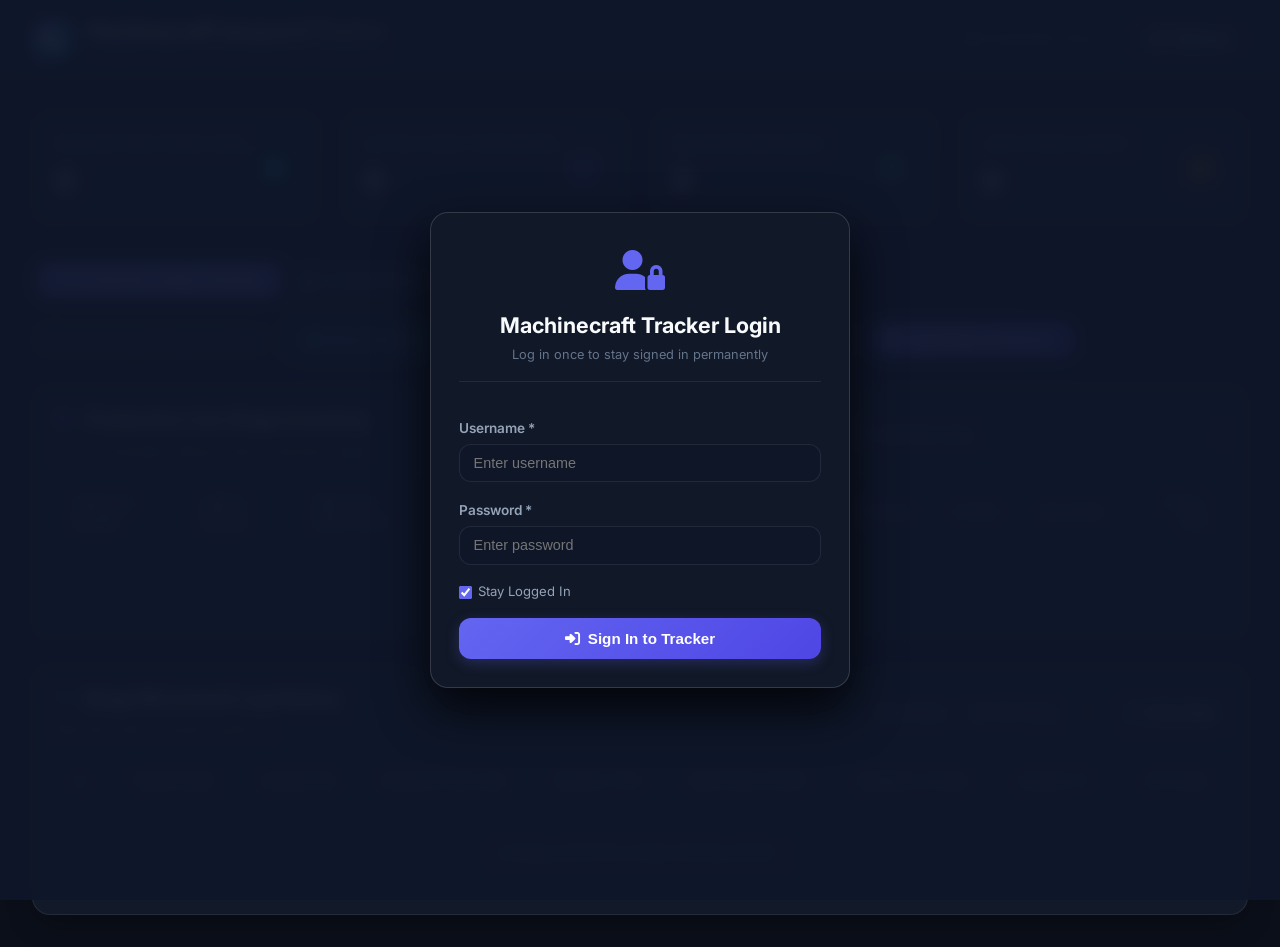
==== commit 0fcdce09: "feat: add 24-inch shop floor production display" ====
--- a/static/index.html
+++ b/static/index.html
@@ -107,6 +107,10 @@
 
                     <!-- Stage Tracking Actions -->
                     <div id="stage-actions" style="display: flex; gap: 0.5rem; align-items: center;">
+                        <a href="/display" target="_blank" class="btn btn-secondary" style="text-decoration: none; display: inline-flex; align-items: center; gap: 0.4rem; background: rgba(56,189,248,0.15); color: #38bdf8; border: 1px solid rgba(56,189,248,0.3);">
+                            <i class="fa-solid fa-desktop"></i> Shop Floor Display 📺
+                        </a>
+
                         <button class="btn btn-secondary" onclick="app.openModal('manage-operators-modal')">
                             <i class="fa-solid fa-user-plus"></i> Staff Operators
                         </button>
@@ -383,7 +387,7 @@
             </div>
             <form id="stage-log-form" onsubmit="app.submitStageLog(event)">
                 <div class="form-group">
-                    <label class="form-label" for="log_operator_id">Operator Staff *</label>
+                    <label class="form-label" for="log_operator_id">User Account *</label>
                     <select id="log_operator_id" class="form-control" required>
                         <!-- Populated dynamically -->
                     </select>
@@ -493,11 +497,36 @@
             <div class="table-wrapper" style="max-height: 250px; overflow-y: auto;">
                 <table>
                     <thead>
-                        <tr><th>Board Name</th><th>Line Category</th></tr>
+                        <tr><th>Board Name</th><th>Line Category</th><th style="text-align: right;">Actions</th></tr>
                     </thead>
                     <tbody id="boards-list-tbody"></tbody>
                 </table>
             </div>
+        </div>
+    </div>
+
+    <!-- Modal 3b: Edit Board -->
+    <div class="modal-overlay" id="edit-board-modal">
+        <div class="modal" style="max-width: 450px;">
+            <div class="modal-header">
+                <div class="modal-title" id="edit-board-modal-title">Edit Board Product</div>
+                <button class="close-btn" onclick="app.closeModal('edit-board-modal')">&times;</button>
+            </div>
+            <form onsubmit="app.saveBoardEdit(event)">
+                <input type="hidden" id="edit_board_id">
+                <div class="form-group">
+                    <label class="form-label" for="edit_board_name">Board Name *</label>
+                    <input type="text" id="edit_board_name" class="form-control" required placeholder="e.g. MNT CLCard Even 🟢">
+                </div>
+                <div class="form-group">
+                    <label class="form-label" for="edit_board_category">Production Line Category *</label>
+                    <input type="text" id="edit_board_category" class="form-control" placeholder="e.g. MACHINECRAFT JACQUARD, 35, 25" required>
+                </div>
+                <div style="display: flex; justify-content: flex-end; gap: 0.75rem; margin-top: 1.5rem;">
+                    <button type="button" class="btn btn-secondary" onclick="app.closeModal('edit-board-modal')">Cancel</button>
+                    <button type="submit" class="btn btn-primary"><i class="fa-solid fa-floppy-disk"></i> Save Changes</button>
+                </div>
+            </form>
         </div>
     </div>
 
@@ -617,7 +646,7 @@
                     </div>
 
                     <div class="form-group">
-                        <label class="form-label" for="report_operator_id">Operator Staff *</label>
+                        <label class="form-label" for="report_operator_id">User Account *</label>
                         <select id="report_operator_id" class="form-control" required>
                             <!-- Populated dynamically -->
                         </select>
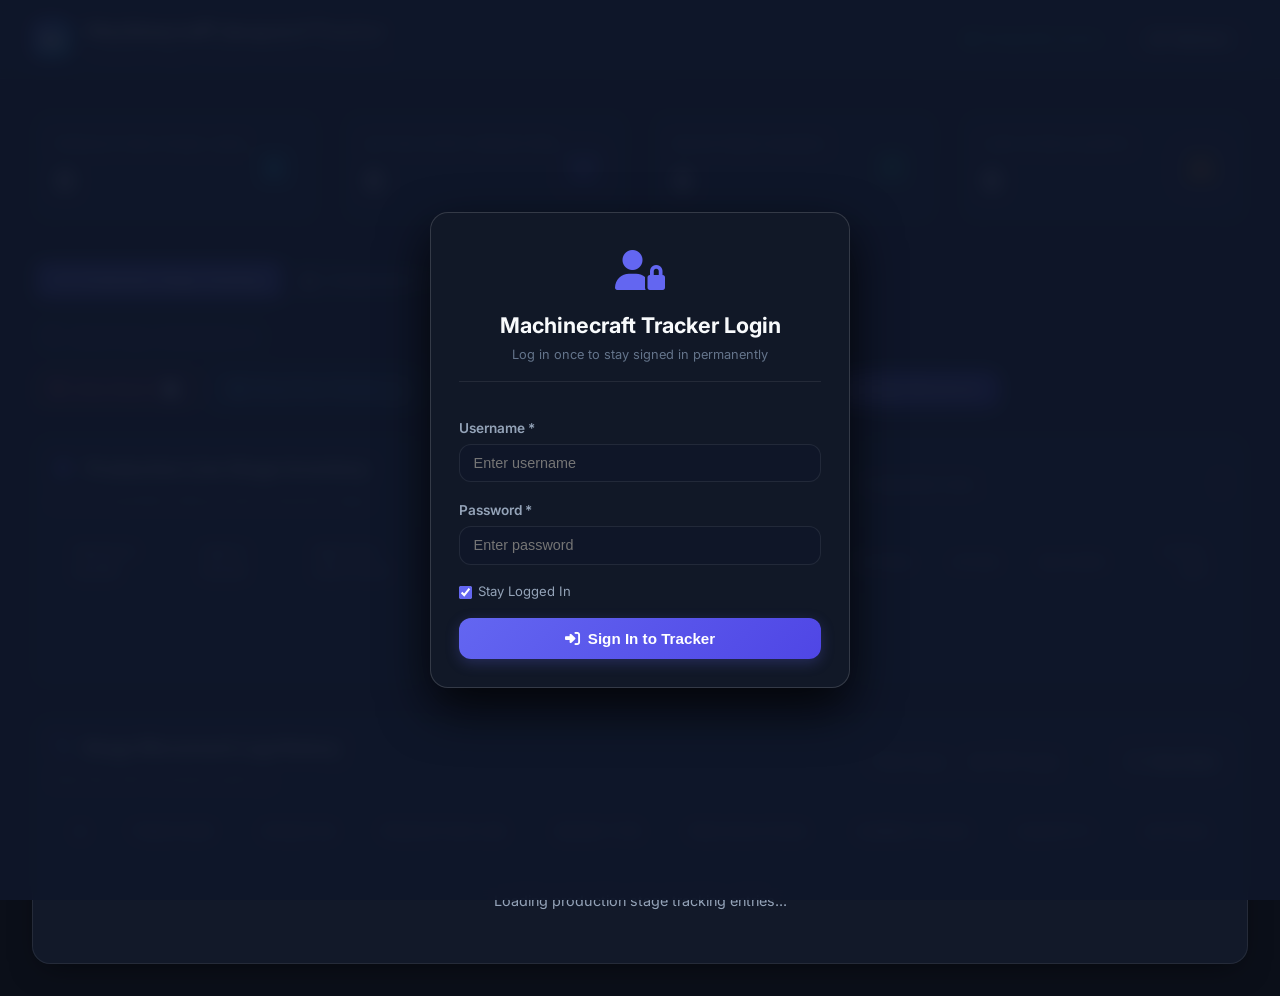
==== commit 0fad8d1f: "Add report1 page with date picker, operator logs, inventory updates, testing logs, and PDF export" ====
--- a/static/index.html
+++ b/static/index.html
@@ -107,6 +107,9 @@
 
                     <!-- Stage Tracking Actions -->
                     <div id="stage-actions" style="display: flex; gap: 0.5rem; align-items: center;">
+                        <a href="/report1" class="btn btn-secondary" style="text-decoration: none; display: inline-flex; align-items: center; gap: 0.4rem; background: rgba(239,68,68,0.15); color: #f87171; border: 1px solid rgba(239,68,68,0.3);">
+                            <i class="fa-solid fa-file-pdf"></i> Daily Report 📄
+                        </a>
                         <a href="/display" target="_blank" class="btn btn-secondary" style="text-decoration: none; display: inline-flex; align-items: center; gap: 0.4rem; background: rgba(56,189,248,0.15); color: #38bdf8; border: 1px solid rgba(56,189,248,0.3);">
                             <i class="fa-solid fa-desktop"></i> Shop Floor Display 📺
                         </a>
@@ -414,8 +417,7 @@
                     <div class="form-group">
                         <label class="form-label" for="log_previous_stage">Previous Stage *</label>
                         <select id="log_previous_stage" class="form-control" required>
-                            <option value="Start">Start</option>
-                            <option value="Empty Board">Empty Board</option>
+                            <option value="Empty Board" selected>Empty Board</option>
                             <option value="SMD Pick and Place">SMD Pick and Place</option>
                             <option value="Con. Pin Soldering">Con. Pin Soldering</option>
                             <option value="Con. Dip Soldering">Con. Dip Soldering</option>
@@ -428,7 +430,6 @@
                     <div class="form-group">
                         <label class="form-label" for="log_current_stage">Current Stage *</label>
                         <select id="log_current_stage" class="form-control" required>
-                            <option value="Start">Start</option>
                             <option value="Empty Board">Empty Board</option>
                             <option value="SMD Pick and Place" selected>SMD Pick and Place</option>
                             <option value="Con. Pin Soldering">Con. Pin Soldering</option>
